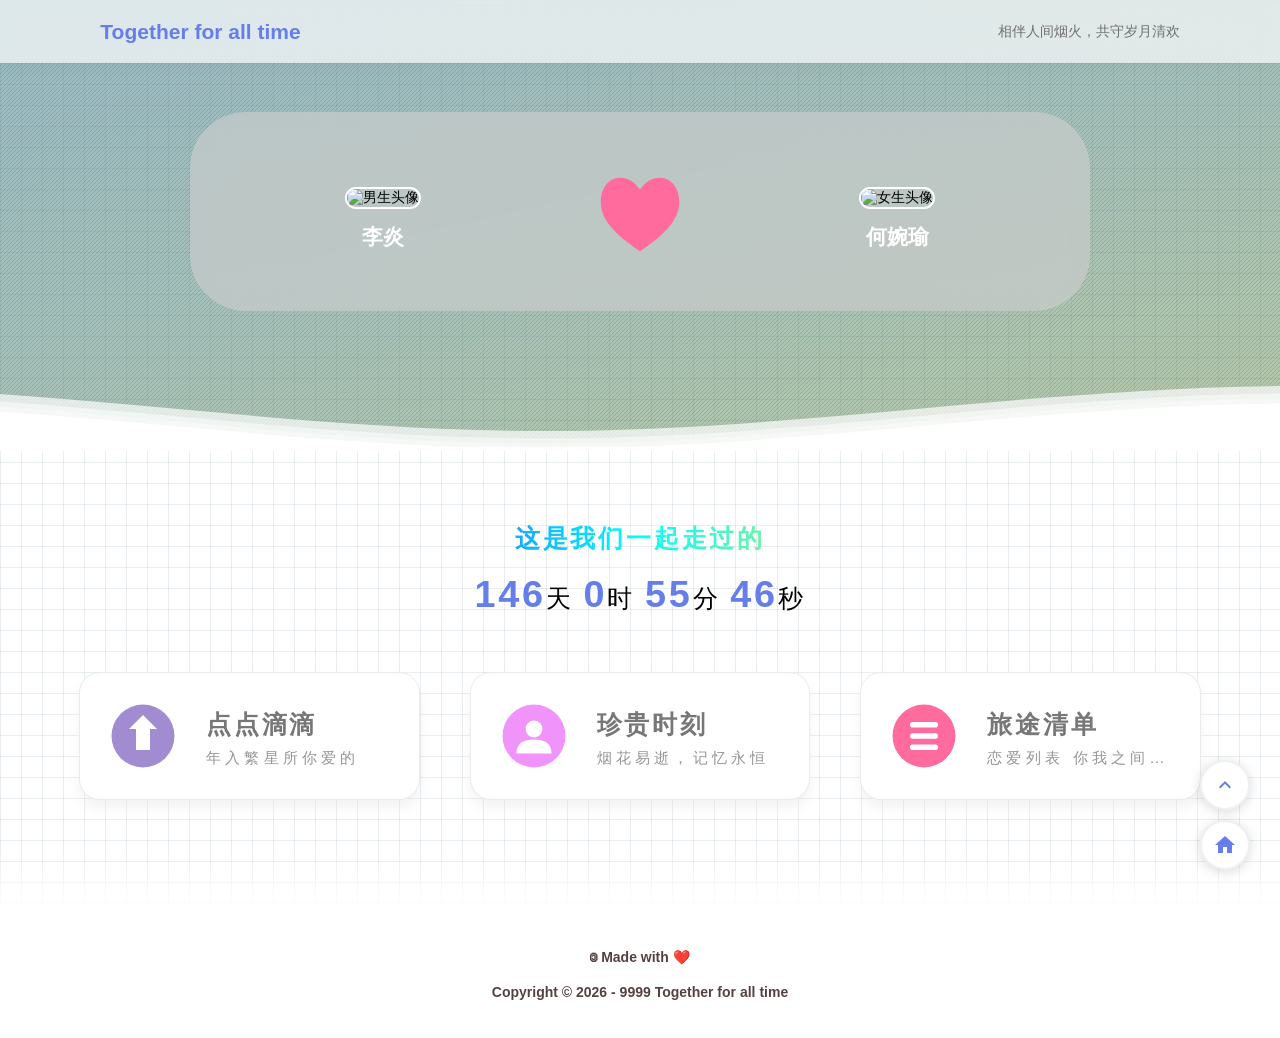
==== index.html @ 157971f7 "项目初始化" ====
<!DOCTYPE html>
<html lang="zh-CN">
<head>
    <meta charset="UTF-8">
    <meta name="viewport" content="width=device-width, initial-scale=1.0">
    <title>Like_Girl - 我们的小世界</title>
    <link rel="stylesheet" href="css/style.css">
    <link rel="icon" href="favicon.ico">
</head>
<body>
    <!-- 顶部导航 -->
    <div class="header-wrap">
        <div class="header">
            <div class="logo">
                <h1><a href="index.html" style="text-decoration: none; color: inherit;">Together for all time</a></h1>
            </div>
            <div class="word">相伴人间烟火，共守岁月清欢</div>
        </div>
    </div>

    <!-- 背景图片区域 -->
    <div class="bg-img">
        <div class="middle">
            <div class="img-male">
                <img src="https://ludeng-huihua.pages.dev/file/lianai/1786529375227_男头像.png?v=2" alt="男生头像" id="maleAvatar">
                <span id="maleName">李炎</span>
            </div>
            <div class="love-icon">
                <img src="data:image/svg+xml,%3Csvg xmlns='http://www.w3.org/2000/svg' viewBox='0 0 100 100'%3E%3Cpath fill='%23ff6b9d' d='M50,85 C20,65 10,50 10,35 C10,20 18,10 30,10 C38,10 44,14 50,22 C56,14 62,10 70,10 C82,10 90,20 90,35 C90,50 80,65 50,85 Z'/%3E%3C/svg%3E" alt="爱心">
            </div>
            <div class="img-female">
                <img src="https://ludeng-huihua.pages.dev/file/lianai/1786529382217_女头像.jpg?v=2" alt="女生头像" id="femaleAvatar">
                <span id="femaleName">何婉瑜</span>
            </div>
        </div>
        <!-- 波浪 SVG -->
        <svg class="waves" xmlns="http://www.w3.org/2000/svg" xmlns:xlink="http://www.w3.org/1999/xlink" viewBox="0 24 150 28" preserveAspectRatio="none" shape-rendering="auto">
            <defs>
                <path id="gentle-wave" d="M-160 44c30 0 58-18 88-18s 58 18 88 18 58-18 88-18 58 18 88 18 v44h-352z" />
            </defs>
            <g class="parallax">
                <use xlink:href="#gentle-wave" x="48" y="0" fill="rgba(255,255,255,0.7)" />
                <use xlink:href="#gentle-wave" x="48" y="3" fill="rgba(255,255,255,0.5)" />
                <use xlink:href="#gentle-wave" x="48" y="5" fill="rgba(255,255,255,0.3)" />
                <use xlink:href="#gentle-wave" x="48" y="7" fill="#fff" />
            </g>
        </svg>
    </div>

    <!-- 时间区域 -->
    <div class="time">
        <span id="span_dt_dt">这是我们一起走过的</span>
        <b id="tian">0</b>天
        <b id="shi">0</b>时
        <b id="fen">0</b>分
        <b id="miao">0</b>秒
    </div>

    <!-- 卡片区域 -->
    <div class="card-wrap">
        <div class="row central">
            <div class="card col-lg-4 col-sm-12 col-sm-x-12 flex-h animated fadeInUp" onclick="location.href='little.html'">
                <img src="data:image/svg+xml,%3Csvg xmlns='http://www.w3.org/2000/svg' viewBox='0 0 100 100'%3E%3Ccircle cx='50' cy='50' r='45' fill='%23a18cd1'/%3E%3Cpath fill='white' d='M50,20 L30,40 L40,40 L40,70 L60,70 L60,40 L70,40 Z'/%3E%3C/svg%3E" alt="">
                <div class="text">
                    <span><a href="little.html">点点滴滴</a></span>
                    <p>年入繁星所你爱的</p>
                </div>
            </div>
            <div class="card col-lg-4 col-sm-12 col-sm-x-12 flex-h animated fadeInUp" onclick="location.href='loveImg.html'">
                <img src="data:image/svg+xml,%3Csvg xmlns='http://www.w3.org/2000/svg' viewBox='0 0 100 100'%3E%3Ccircle cx='50' cy='50' r='45' fill='%23f093fb'/%3E%3Ccircle cx='50' cy='40' r='12' fill='white'/%3E%3Cpath fill='white' d='M50,55 C35,55 25,60 25,75 L75,75 C75,60 65,55 50,55 Z'/%3E%3C/svg%3E" alt="">
                <div class="text">
                    <span><a href="loveImg.html">珍贵时刻</a></span>
                    <p>烟花易逝，记忆永恒</p>
                </div>
            </div>
            <div class="card col-lg-4 col-12 col-sm-12 flex-h animated fadeInUp" onclick="location.href='list.html'">
                <img src="data:image/svg+xml,%3Csvg xmlns='http://www.w3.org/2000/svg' viewBox='0 0 100 100'%3E%3Ccircle cx='50' cy='50' r='45' fill='%23ff6b9d'/%3E%3Crect x='30' y='30' width='40' height='8' rx='4' fill='white'/%3E%3Crect x='30' y='46' width='40' height='8' rx='4' fill='white'/%3E%3Crect x='30' y='62' width='40' height='8' rx='4' fill='white'/%3E%3C/svg%3E" alt="">
                <div class="text">
                    <span><a href="list.html">旅途清单</a></span>
                    <p>恋爱列表 你我之间的约定</p>
                </div>
            </div>
        </div>
    </div>

    <!-- 页脚 -->
    <div class="footer-warp">
        <div class="footer">
            <p>🄯 Made with ❤️</p>
            <p>Copyright © 2026 - 9999 Together for all time</p>
        </div>
    </div>

    <!-- 快捷按钮 -->
    <div class="quick-actions">
        <a href="#" class="quick-btn" onclick="scrollToTop(event)" title="回到顶部">
            <svg width="24" height="24" viewBox="0 0 24 24" fill="white">
                <path d="M12 8l-6 6 1.41 1.41L12 10.83l4.59 4.58L18 14z"/>
            </svg>
        </a>
        <a href="index.html" class="quick-btn" title="首页">
            <svg width="24" height="24" viewBox="0 0 24 24" fill="white">
                <path d="M10 20v-6h4v6h5v-8h3L12 3 2 12h3v8z"/>
            </svg>
        </a>
    </div>

    <script src="js/script.js"></script>
</body>
</html>
---- css/style.css ----
* {
    margin: 0;
    padding: 0;
    box-sizing: border-box;
}

ul {
    list-style: none;
}

a {
    text-decoration: none;
    color: #777;
    transition: all .15s;
}

a:hover {
    color: #10bbff;
}

:root {
    font-size: 14px;
}

h1, h2, h3, h4, h5, h6 {
    font-size: 1rem;
}

input, textarea {
    outline: none;
}

body {
    background-image: linear-gradient(to right, rgba(37, 82, 110, 0.1) 1px, transparent 1px), 
                      linear-gradient(to bottom, rgba(37, 82, 110, 0.1) 1px, transparent 1px);
    background-size: 1.5rem 1.5rem;
    font-family: -apple-system, BlinkMacSystemFont, 'Segoe UI', 'PingFang SC', 'Hiragino Sans GB', 
                 'Microsoft YaHei', 'Helvetica Neue', Helvetica, Arial, sans-serif;
}

::-webkit-scrollbar-thumb {
    background-color: rgb(201, 201, 201);
    border-radius: 10px;
}

::-webkit-scrollbar {
    width: 10px;
    height: 6px;
}

::-webkit-scrollbar-corner {
    background: unset;
}

/* 网格系统 */
.col-12 { grid-column: span 12; }
.col-11 { grid-column: span 11; }
.col-10 { grid-column: span 10; }
.col-9 { grid-column: span 9; }
.col-8 { grid-column: span 8; }
.col-7 { grid-column: span 7; }
.col-6 { grid-column: span 6; }
.col-5 { grid-column: span 5; }
.col-4 { grid-column: span 4; }
.col-3 { grid-column: span 3; }
.col-2 { grid-column: span 2; }
.col-1 { grid-column: span 1; }

.row {
    display: grid;
    grid-template-columns: repeat(12, 1fr);
    gap: 2rem;
}

.row .flex {
    display: flex;
    align-items: center;
    justify-content: space-around;
}

/* 顶部导航 */
.header-wrap {
    width: 100%;
    height: 4.5rem;
    display: flex;
    align-items: center;
    position: fixed;
    top: 0;
    left: 0;
    z-index: 1000;
    backdrop-filter: blur(20px);
    -webkit-backdrop-filter: blur(20px);
    background: #ffffffb0;
    color: #707070;
    box-shadow: 0 2px 15px 0 rgb(115 111 111 / 10%);
}

.header-wrap .header {
    width: 100%;
    display: flex;
    align-items: center;
    justify-content: space-around;
    flex-wrap: nowrap;
    padding: 0 2rem;
}

.header-wrap .header .logo h1 {
    font-size: 1.5rem;
    font-weight: 700;
    color: #667eea;
}

.version {
    background: #667eea;
    color: white;
    padding: 2px 8px;
    border-radius: 4px;
    font-size: 12px;
    margin-left: 8px;
}

.header-wrap .header .word {
    font-weight: 400;
    font-size: 1rem;
    width: 60%;
    text-align: right;
    overflow: hidden;
    text-overflow: ellipsis;
    white-space: nowrap;
}

/* 背景图片区域 */
.bg-img {
    width: 100%;
    box-sizing: border-box;
    background: url('data:image/svg+xml,%3Csvg xmlns="http://www.w3.org/2000/svg" viewBox="0 0 1440 320"%3E%3Cdefs%3E%3ClinearGradient id="grad1" x1="0%25" y1="0%25" x2="100%25" y2="100%25"%3E%3Cstop offset="0%25" style="stop-color:%2387CEEB;stop-opacity:0.6" /%3E%3Cstop offset="50%25" style="stop-color:%2398D8C8;stop-opacity:0.5" /%3E%3Cstop offset="100%25" style="stop-color:%23B0E57C;stop-opacity:0.4" /%3E%3C/linearGradient%3E%3C/defs%3E%3Crect width="1440" height="320" fill="url(%23grad1)"/%3E%3C/svg%3E') no-repeat center;
    background-size: cover;
    padding-top: 8rem;
    position: relative;
}

.bg-img:before {
    content: "";
    position: absolute;
    top: 0;
    left: 0;
    width: 100%;
    height: 100%;
    background: url([data-uri]);
}

.bg-img .middle {
    display: flex;
    align-items: center;
    justify-content: space-around;
    backdrop-filter: blur(20px);
    -webkit-backdrop-filter: blur(20px);
    background: #cfcfcfa1;
    padding: 4rem 5rem 3rem;
    border-radius: 4rem;
    user-select: none;
    max-width: 900px;
    margin: 0 auto 5rem;
    position: relative;
    z-index: 1;
}

.bg-img .middle img {
    width: 10rem;
    height: 10rem;
    border-radius: 10rem;
    border: 0.2rem solid #fff;
}

.bg-img .middle .img-male span,
.bg-img .middle .img-female span {
    display: block;
    text-align: center;
    font-size: 1.5rem;
    margin-top: 1rem;
    color: #fff;
    font-weight: 700;
}

.bg-img .middle .love-icon img {
    width: 7rem;
    height: 7rem;
    border: none;
    animation: heartbeat 2s linear infinite;
}

@keyframes heartbeat {
    0%, 100% { transform: scale(0.8, 0.8); }
    70% { transform: scale(1.3, 1.3); }
}

/* 波浪动画 */
.bg-img .waves {
    position: relative;
    width: 100%;
    height: 5rem;
    margin-bottom: -7px;
}

.bg-img .parallax > use {
    animation: move-forever 25s cubic-bezier(0.55, 0.5, 0.45, 0.5) infinite;
}

.bg-img .parallax > use:nth-child(1) {
    animation-delay: -2s;
    animation-duration: 7s;
}

.bg-img .parallax > use:nth-child(2) {
    animation-delay: -3s;
    animation-duration: 10s;
}

.bg-img .parallax > use:nth-child(3) {
    animation-delay: -4s;
    animation-duration: 13s;
}

.bg-img .parallax > use:nth-child(4) {
    animation-delay: -5s;
    animation-duration: 20s;
}

@keyframes move-forever {
    0% { transform: translate3d(-90px, 0, 0); }
    100% { transform: translate3d(85px, 0, 0); }
}

/* 时间区域 */
.time {
    text-align: center;
    font-size: 1.8rem;
    letter-spacing: 0.2rem;
    padding: 4rem 0;
}

.time span {
    font-size: 1.8rem;
    line-height: 5rem;
    display: block;
    background-image: linear-gradient(270deg, #ff4500, #ffa500, #ffd700, #90ee90, #00ffff, #1e90ff, #9370db, #ff69b4, #ff4500);
    -webkit-background-clip: text;
    -webkit-text-fill-color: transparent;
    background-clip: text;
    animation: gradient-move 60s linear infinite;
    font-weight: 700;
}

.time b {
    font-size: 2.7rem;
    font-weight: 700;
    color: #667eea;
}

@keyframes gradient-move {
    to { background-position: -2000rem; }
}

/* 卡片区域 */
.card-wrap {
    max-width: 1200px;
    margin: 0 auto;
    padding: 0 2rem 4rem;
}

.card-wrap .row.central {
    justify-items: center;
}

.card-wrap .row .card {
    padding: 2rem;
    border-radius: 1.5rem;
    background: #fff;
    box-shadow: 0 8px 12px #e4e4e473;
    border: 1px solid rgba(208, 206, 206, 0.4) !important;
    transition: all 0.3s ease;
    cursor: pointer;
}

.card-wrap .row .card:hover {
    box-shadow: 0 5px 20px #dad7d7cc;
    background: #f8f8f8;
    border-color: transparent !important;
    transform: translateY(-5px);
}

.card-wrap .row .card img {
    width: 5rem;
    height: 5rem;
    margin-right: 2rem;
    border-radius: 5rem;
    transition: all .5s;
}

.card-wrap .row .card:hover img,
.card-wrap .card-b:hover img {
    transform: rotate(360deg);
}

.card-wrap .row .card .text {
    flex-grow: 1;
    font-weight: 700;
}

.card-wrap .row .card .text span {
    font-size: 1.8rem;
    line-height: 3rem;
    letter-spacing: 0.2rem;
}

.card-wrap .row .card .text p {
    font-size: 1.1rem;
    letter-spacing: 0.3rem;
    color: #959595;
    margin-top: .25rem;
    font-weight: 500;
    white-space: nowrap;
    overflow: hidden;
    text-overflow: ellipsis;
    width: 12em;
}

.card-wrap .row .flex-h {
    display: flex;
    align-items: center;
    justify-content: space-around;
    transition: all 0.08s linear;
}

.card-wrap .card-b {
    margin: 0 auto;
    width: 80%;
    padding: 2rem 1.5rem;
    border-radius: 2rem;
    background: #fff;
    box-shadow: 0 8px 12px #e4e4e473;
    border: 1px solid rgba(208, 206, 206, 0.4) !important;
    font-weight: 700;
    transition: all .3s;
    cursor: pointer;
}

.card-wrap .card-b:hover {
    box-shadow: 0 5px 20px #dad7d7cc;
    background: #f8f8f8;
    border-color: transparent !important;
    transform: translateY(-5px);
}

.card-wrap .card-b img {
    width: 6rem;
    margin-right: 3rem;
    transition: all .5s;
}

.card-wrap .card-b .text {
    flex-grow: 2;
}

.card-wrap .card-b .text span {
    font-size: 2rem;
    line-height: 3rem;
}

.card-wrap .card-b .text p {
    font-size: 1.2rem;
    color: #959595;
    font-weight: 500;
    margin-top: .5rem;
}

/* 页脚 */
.footer-warp {
    margin-top: 4rem;
    background: #fff;
    position: relative;
}

.footer-warp::after {
    content: '';
    width: 100%;
    height: 50%;
    position: absolute;
    top: -50%;
    left: 0;
    background: linear-gradient(to bottom, transparent, #ffffff);
    z-index: 1;
}

.footer-warp .footer {
    padding: 2rem;
    text-align: center;
    font-weight: 400;
}

.footer-warp .footer p {
    line-height: 2.5rem;
    color: #564141;
    font-weight: 700;
}

/* 快捷按钮 */
.quick-actions {
    position: fixed;
    right: 30px;
    bottom: 30px;
    display: flex;
    flex-direction: column;
    gap: 10px;
    z-index: 999;
}

.quick-btn {
    width: 50px;
    height: 50px;
    background: white;
    border-radius: 50%;
    display: flex;
    align-items: center;
    justify-content: center;
    box-shadow: 0 2px 12px rgba(0, 0, 0, 0.15);
    transition: all 0.3s ease;
    border: 2px solid #f0f0f0;
}

.quick-btn:hover {
    transform: translateY(-3px);
    box-shadow: 0 4px 20px rgba(102, 126, 234, 0.3);
    border-color: #667eea;
}

.quick-btn svg {
    fill: #667eea;
    transition: all 0.3s ease;
}

.quick-btn:hover svg {
    fill: #764ba2;
}

/* 响应式设计 */
@media only screen and (max-width: 768px) {
    :root {
        font-size: 12px;
    }
    
    .header-wrap {
        height: 3.5rem;
    }
    
    .header-wrap .header {
        padding: 0 1rem;
    }
    
    .header-wrap .header .logo h1 {
        font-size: 1.2rem;
    }
    
    .header-wrap .header .word {
        display: none;
    }
    
    .bg-img {
        padding-top: 5rem;
    }
    
    .bg-img .middle {
        padding: 2rem 1rem;
        border-radius: 2rem;
        margin: 0 1rem 3rem;
    }
    
    .bg-img .middle img {
        width: 6rem;
        height: 6rem;
    }
    
    .bg-img .middle .img-male span,
    .bg-img .middle .img-female span {
        font-size: 1.2rem;
        margin-top: 0.5rem;
    }
    
    .bg-img .middle .love-icon img {
        width: 4rem;
        height: 4rem;
    }
    
    .time {
        font-size: 1.2rem;
        padding: 2rem 1rem;
    }
    
    .time span {
        font-size: 1.4rem;
        line-height: 3rem;
    }
    
    .time b {
        font-size: 2rem;
    }
    
    .card-wrap {
        padding: 0 1rem 2rem;
    }
    
    .card-wrap .row {
        grid-template-columns: 1fr;
        gap: 1.5rem;
    }
    
    .card-wrap .row .card {
        padding: 1.5rem;
    }
    
    .card-wrap .row .card img {
        width: 4rem;
        height: 4rem;
        margin-right: 1rem;
    }
    
    .card-wrap .row .card .text span {
        font-size: 1.5rem;
        line-height: 2rem;
    }
    
    .card-wrap .row .card .text p {
        font-size: 1rem;
        width: 100%;
    }
    
    .card-wrap .card-b {
        width: 100%;
        padding: 1.5rem;
    }
    
    .card-wrap .card-b img {
        width: 4.5rem;
        margin-right: 1.5rem;
    }
    
    .card-wrap .card-b .text span {
        font-size: 1.6rem;
    }
    
    .card-wrap .card-b .text p {
        font-size: 1rem;
    }
    
    .quick-actions {
        right: 15px;
        bottom: 15px;
    }
    
    .quick-btn {
        width: 45px;
        height: 45px;
    }
    
    .footer-warp .footer {
        padding: 1.5rem 1rem;
        font-size: 0.9rem;
    }
    
    .footer-warp .footer p {
        line-height: 2rem;
    }
}

/* 平板适配 */
@media only screen and (min-width: 768px) and (max-width: 1024px) {
    .header-wrap .header {
        padding: 0 1.5rem;
    }
    
    .bg-img .middle {
        padding: 3rem 2rem;
        margin: 0 2rem 4rem;
    }
    
    .bg-img .middle img {
        width: 8rem;
        height: 8rem;
    }
    
    .bg-img .middle .love-icon img {
        width: 5.5rem;
        height: 5.5rem;
    }
    
    .card-wrap {
        padding: 0 1.5rem 3rem;
    }
    
    .col-lg-4 {
        grid-column: span 4;
    }
    
    .col-lg-6 {
        grid-column: span 6;
    }
}

@media only screen and (min-width: 1024px) {
    .col-lg-4 {
        grid-column: span 4;
    }
    
    .col-lg-6 {
        grid-column: span 6;
    }
    
    .col-lg-8 {
        grid-column: span 8;
    }
}


/* 动画 */
.animated {
    animation-duration: 1s;
    animation-fill-mode: both;
}

.fadeInUp {
    animation-name: fadeInUp;
}

@keyframes fadeInUp {
    from {
        opacity: 0;
        transform: translate3d(0, 40px, 0);
    }
    to {
        opacity: 1;
        transform: translate3d(0, 0, 0);
    }
}
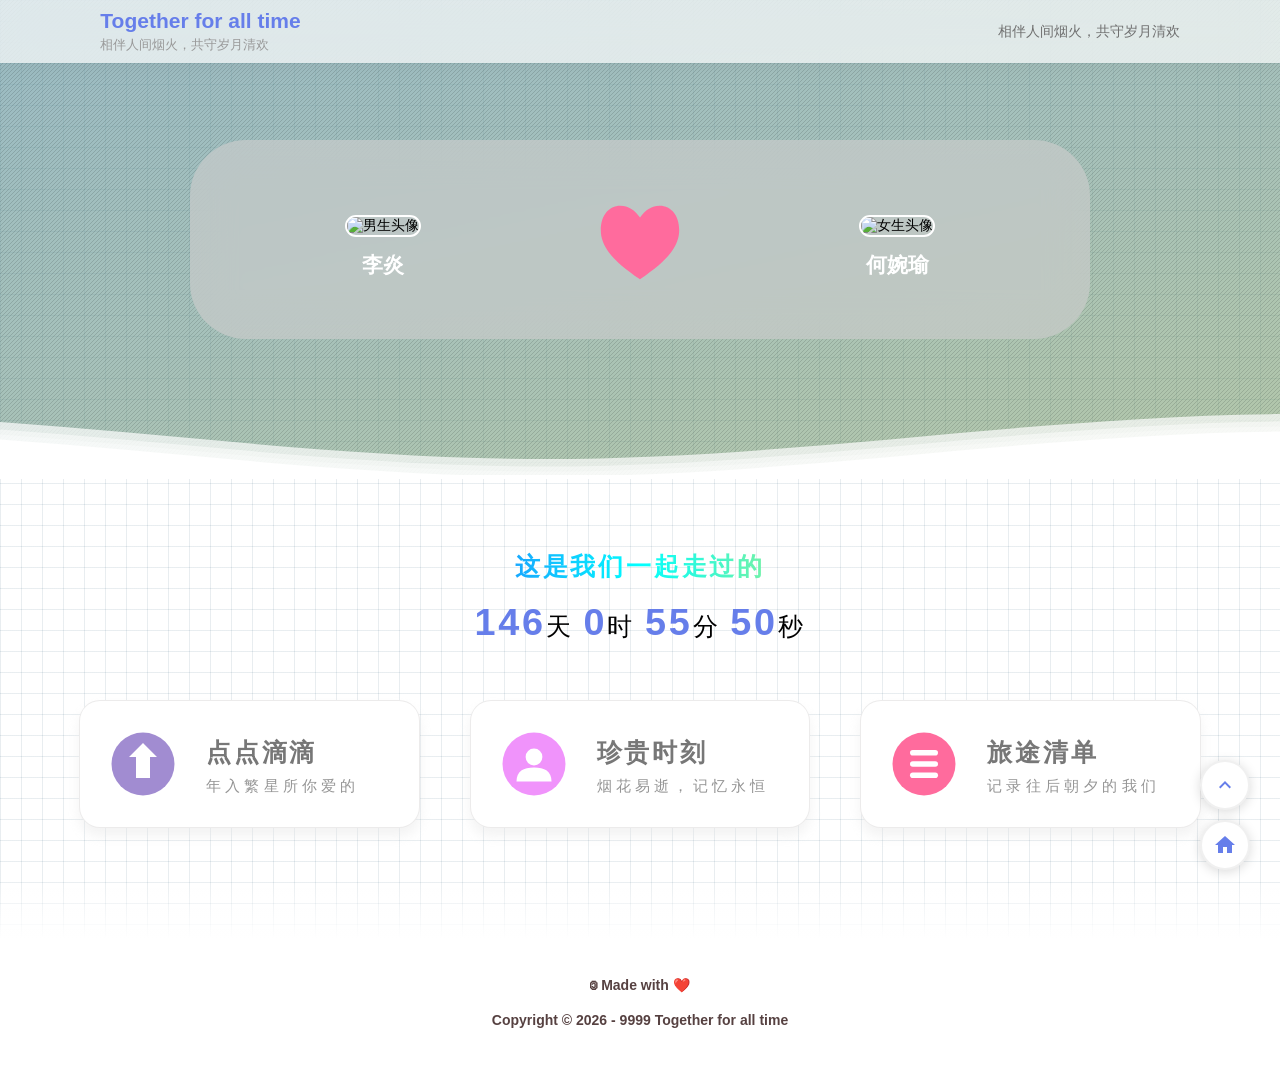
==== commit f933c14d: "爱小鱼001" ====
--- a/index.html
+++ b/index.html
@@ -3,9 +3,9 @@
 <head>
     <meta charset="UTF-8">
     <meta name="viewport" content="width=device-width, initial-scale=1.0">
-    <title>Like_Girl - 我们的小世界</title>
+    <title>往后的平凡日子，我们好好相伴，安稳度日，爱你小鱼</title>
     <link rel="stylesheet" href="css/style.css">
-    <link rel="icon" href="favicon.ico">
+    <link rel="icon" href="https://ludeng-huihua.pages.dev/file/lianai/1786535716187_爱心.png">
 </head>
 <body>
     <!-- 顶部导航 -->
@@ -13,6 +13,7 @@
         <div class="header">
             <div class="logo">
                 <h1><a href="index.html" style="text-decoration: none; color: inherit;">Together for all time</a></h1>
+                <p class="subtitle-cn">相伴人间烟火，共守岁月清欢</p>
             </div>
             <div class="word">相伴人间烟火，共守岁月清欢</div>
         </div>
@@ -77,7 +78,7 @@
                 <img src="data:image/svg+xml,%3Csvg xmlns='http://www.w3.org/2000/svg' viewBox='0 0 100 100'%3E%3Ccircle cx='50' cy='50' r='45' fill='%23ff6b9d'/%3E%3Crect x='30' y='30' width='40' height='8' rx='4' fill='white'/%3E%3Crect x='30' y='46' width='40' height='8' rx='4' fill='white'/%3E%3Crect x='30' y='62' width='40' height='8' rx='4' fill='white'/%3E%3C/svg%3E" alt="">
                 <div class="text">
                     <span><a href="list.html">旅途清单</a></span>
-                    <p>恋爱列表 你我之间的约定</p>
+                    <p>记录往后朝夕的我们</p>
                 </div>
             </div>
         </div>
--- a/css/style.css
+++ b/css/style.css
@@ -2,6 +2,11 @@
     margin: 0;
     padding: 0;
     box-sizing: border-box;
+}
+
+html {
+    overflow-x: hidden;
+    width: 100%;
 }
 
 ul {
@@ -36,6 +41,11 @@
     background-size: 1.5rem 1.5rem;
     font-family: -apple-system, BlinkMacSystemFont, 'Segoe UI', 'PingFang SC', 'Hiragino Sans GB', 
                  'Microsoft YaHei', 'Helvetica Neue', Helvetica, Arial, sans-serif;
+    -webkit-font-smoothing: antialiased;
+    -moz-osx-font-smoothing: grayscale;
+    overflow-x: hidden;
+    width: 100%;
+    max-width: 100vw;
 }
 
 ::-webkit-scrollbar-thumb {
@@ -110,6 +120,13 @@
     color: #667eea;
 }
 
+.header-wrap .header .logo .subtitle-cn {
+    font-size: 0.9rem;
+    color: #999;
+    margin-top: 0.3rem;
+    font-weight: 400;
+}
+
 .version {
     background: #667eea;
     color: white;
@@ -135,7 +152,7 @@
     box-sizing: border-box;
     background: url('data:image/svg+xml,%3Csvg xmlns="http://www.w3.org/2000/svg" viewBox="0 0 1440 320"%3E%3Cdefs%3E%3ClinearGradient id="grad1" x1="0%25" y1="0%25" x2="100%25" y2="100%25"%3E%3Cstop offset="0%25" style="stop-color:%2387CEEB;stop-opacity:0.6" /%3E%3Cstop offset="50%25" style="stop-color:%2398D8C8;stop-opacity:0.5" /%3E%3Cstop offset="100%25" style="stop-color:%23B0E57C;stop-opacity:0.4" /%3E%3C/linearGradient%3E%3C/defs%3E%3Crect width="1440" height="320" fill="url(%23grad1)"/%3E%3C/svg%3E') no-repeat center;
     background-size: cover;
-    padding-top: 8rem;
+    padding-top: 10rem;
     position: relative;
 }
 
@@ -446,19 +463,37 @@
 /* 响应式设计 */
 @media only screen and (max-width: 768px) {
     :root {
-        font-size: 12px;
+        font-size: 14px;
+    }
+    
+    * {
+        max-width: 100%;
     }
     
     .header-wrap {
         height: 3.5rem;
+        width: 100%;
     }
     
     .header-wrap .header {
         padding: 0 1rem;
+        width: 100%;
     }
     
     .header-wrap .header .logo h1 {
-        font-size: 1.2rem;
+        font-size: 1rem;
+        white-space: nowrap;
+        overflow: hidden;
+        text-overflow: ellipsis;
+        max-width: 100%;
+    }
+    
+    .header-wrap .header .logo .subtitle-cn {
+        font-size: 0.75rem;
+        margin-top: 0.2rem;
+        white-space: nowrap;
+        overflow: hidden;
+        text-overflow: ellipsis;
     }
     
     .header-wrap .header .word {
@@ -466,13 +501,28 @@
     }
     
     .bg-img {
-        padding-top: 5rem;
+        padding-top: 5.5rem;
+        width: 100%;
+        overflow: hidden;
     }
     
     .bg-img .middle {
         padding: 2rem 1rem;
-        border-radius: 2rem;
-        margin: 0 1rem 3rem;
+        border-radius: 2.5rem;
+        margin: 0 1rem 2.5rem;
+        flex-direction: row;
+        justify-content: space-between;
+        gap: 1rem;
+        max-width: calc(100vw - 2rem);
+    }
+    
+    .bg-img .middle .img-male,
+    .bg-img .middle .img-female {
+        display: flex;
+        flex-direction: column;
+        align-items: center;
+        flex: 1;
+        min-width: 0;
     }
     
     .bg-img .middle img {
@@ -482,8 +532,16 @@
     
     .bg-img .middle .img-male span,
     .bg-img .middle .img-female span {
-        font-size: 1.2rem;
+        font-size: 1.1rem;
         margin-top: 0.5rem;
+        white-space: nowrap;
+    }
+    
+    .bg-img .middle .love-icon {
+        flex-shrink: 0;
+        display: flex;
+        align-items: center;
+        justify-content: center;
     }
     
     .bg-img .middle .love-icon img {
@@ -491,47 +549,76 @@
         height: 4rem;
     }
     
+    .bg-img .waves {
+        height: 3rem;
+        width: 100%;
+    }
+    
     .time {
-        font-size: 1.2rem;
-        padding: 2rem 1rem;
+        font-size: 1rem;
+        padding: 2.5rem 1rem;
+        letter-spacing: 0.1rem;
+        width: 100%;
+        box-sizing: border-box;
     }
     
     .time span {
-        font-size: 1.4rem;
+        font-size: 1.3rem;
         line-height: 3rem;
+        letter-spacing: 0.05rem;
     }
     
     .time b {
         font-size: 2rem;
+        display: inline-block;
+        margin: 0 0.2rem;
     }
     
     .card-wrap {
-        padding: 0 1rem 2rem;
+        padding: 0 1rem 3rem;
+        width: 100%;
+        box-sizing: border-box;
     }
     
     .card-wrap .row {
         grid-template-columns: 1fr;
-        gap: 1.5rem;
+        gap: 1.2rem;
+        width: 100%;
+        display: flex;
+        flex-direction: column;
     }
     
     .card-wrap .row .card {
         padding: 1.5rem;
+        border-radius: 1.2rem;
+        width: 100%;
+        box-sizing: border-box;
+        grid-column: span 1;
     }
     
     .card-wrap .row .card img {
-        width: 4rem;
-        height: 4rem;
-        margin-right: 1rem;
+        width: 4.5rem;
+        height: 4.5rem;
+        margin-right: 1.2rem;
+        flex-shrink: 0;
+    }
+    
+    .card-wrap .row .card .text {
+        flex: 1;
+        min-width: 0;
     }
     
     .card-wrap .row .card .text span {
         font-size: 1.5rem;
-        line-height: 2rem;
+        line-height: 2.2rem;
+        display: block;
     }
     
     .card-wrap .row .card .text p {
         font-size: 1rem;
         width: 100%;
+        margin-top: 0.3rem;
+        word-break: break-word;
     }
     
     .card-wrap .card-b {
@@ -555,46 +642,125 @@
     .quick-actions {
         right: 15px;
         bottom: 15px;
+        gap: 8px;
     }
     
     .quick-btn {
-        width: 45px;
-        height: 45px;
+        width: 48px;
+        height: 48px;
+    }
+    
+    .quick-btn svg {
+        width: 22px;
+        height: 22px;
+    }
+    
+    .footer-warp {
+        margin-top: 3rem;
+        width: 100%;
     }
     
     .footer-warp .footer {
-        padding: 1.5rem 1rem;
-        font-size: 0.9rem;
+        padding: 2rem 1rem;
+        width: 100%;
+        box-sizing: border-box;
     }
     
     .footer-warp .footer p {
         line-height: 2rem;
+        font-size: 0.9rem;
+        word-break: break-word;
     }
 }
 
 /* 平板适配 */
 @media only screen and (min-width: 768px) and (max-width: 1024px) {
+    :root {
+        font-size: 13px;
+    }
+    
     .header-wrap .header {
-        padding: 0 1.5rem;
+        padding: 0 2rem;
+    }
+    
+    .header-wrap .header .logo h1 {
+        font-size: 1.3rem;
+    }
+    
+    .header-wrap .header .word {
+        font-size: 1rem;
+        width: auto;
+    }
+    
+    .bg-img {
+        padding-top: 6rem;
     }
     
     .bg-img .middle {
+        padding: 3rem 3rem 2.5rem;
+        margin: 0 2rem 3.5rem;
+        max-width: 700px;
+    }
+    
+    .bg-img .middle img {
+        width: 9rem;
+        height: 9rem;
+    }
+    
+    .bg-img .middle .img-male span,
+    .bg-img .middle .img-female span {
+        font-size: 1.4rem;
+    }
+    
+    .bg-img .middle .love-icon img {
+        width: 6rem;
+        height: 6rem;
+    }
+    
+    .bg-img .waves {
+        height: 4rem;
+    }
+    
+    .time {
         padding: 3rem 2rem;
-        margin: 0 2rem 4rem;
-    }
-    
-    .bg-img .middle img {
-        width: 8rem;
-        height: 8rem;
-    }
-    
-    .bg-img .middle .love-icon img {
-        width: 5.5rem;
-        height: 5.5rem;
+        font-size: 1.6rem;
+    }
+    
+    .time span {
+        font-size: 1.7rem;
+        line-height: 4.5rem;
+    }
+    
+    .time b {
+        font-size: 2.5rem;
     }
     
     .card-wrap {
-        padding: 0 1.5rem 3rem;
+        padding: 0 2rem 3rem;
+        max-width: 900px;
+    }
+    
+    .card-wrap .row {
+        gap: 1.5rem;
+    }
+    
+    .card-wrap .row .card {
+        padding: 1.8rem;
+    }
+    
+    .card-wrap .row .card img {
+        width: 4.8rem;
+        height: 4.8rem;
+        margin-right: 1.8rem;
+    }
+    
+    .card-wrap .row .card .text span {
+        font-size: 1.7rem;
+        line-height: 2.8rem;
+    }
+    
+    .card-wrap .row .card .text p {
+        font-size: 1.05rem;
     }
     
     .col-lg-4 {
@@ -603,6 +769,10 @@
     
     .col-lg-6 {
         grid-column: span 6;
+    }
+    
+    .footer-warp {
+        margin-top: 3.5rem;
     }
 }
 
